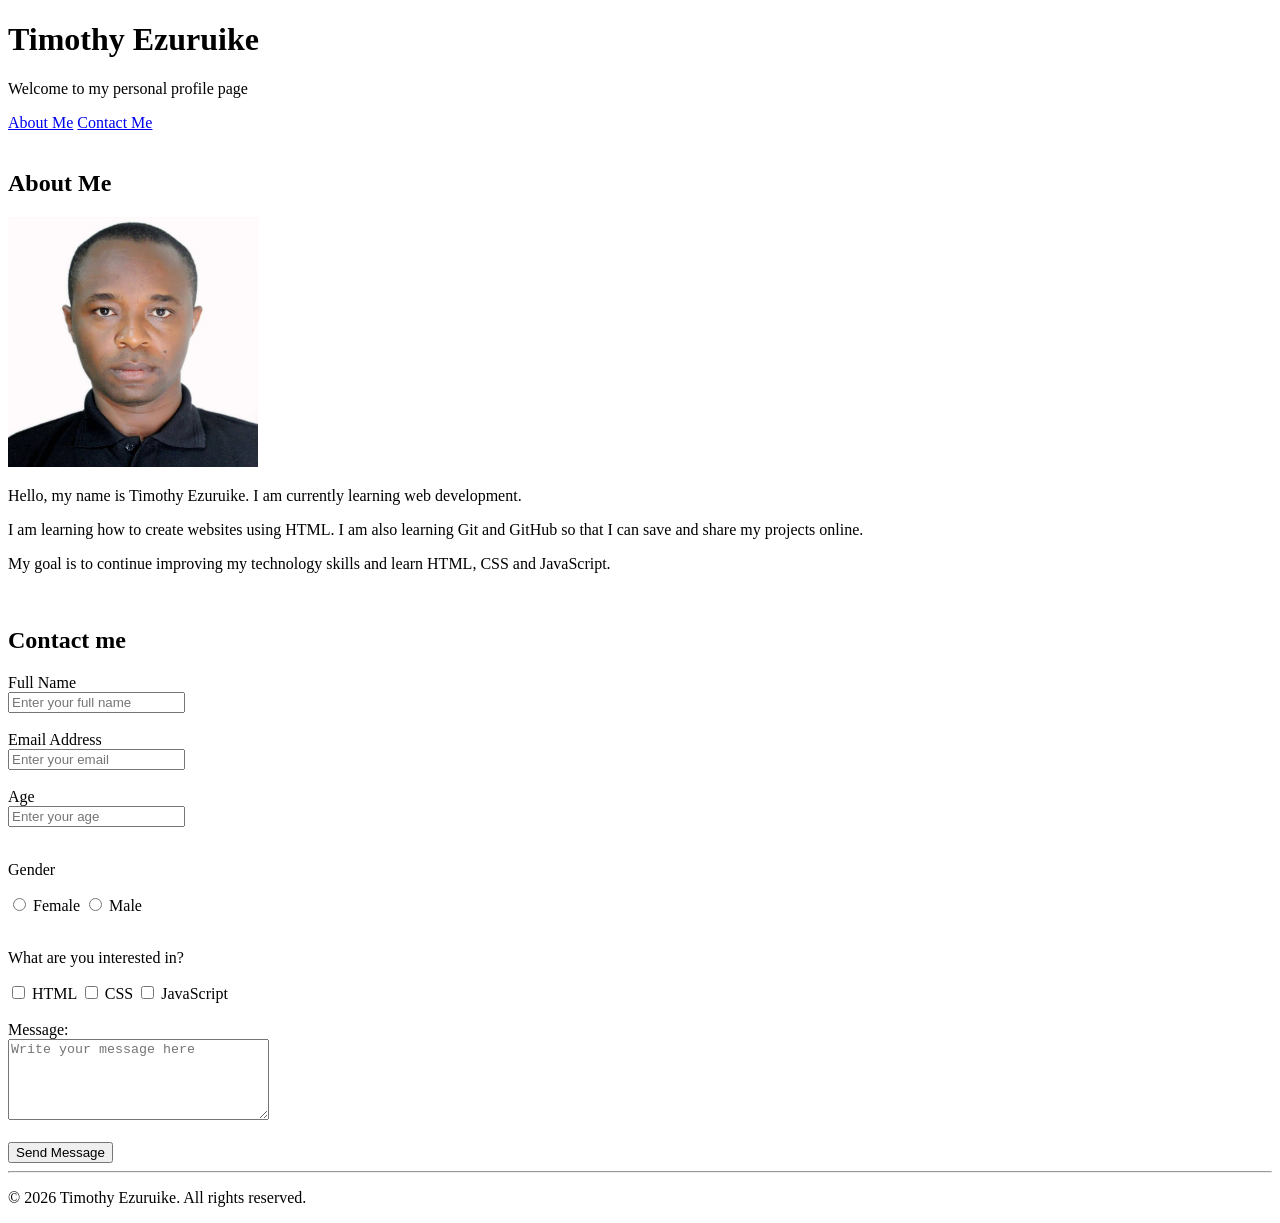
==== index.html @ df1391e5 "Add personal profile page" ====
<!DOCTYPE html>
<html lang="en">
<head>
  <meta charset="UTF-8">
  <meta name="viewport" content="width=device-width, initial-scale=1.0">
  <title>Timothy's Personal Profile</title>
</head>
<body>
  
  <!-- Header Section -->

  <header>
<h1>Timothy Ezuruike</h1>

<p>Welcome to my personal profile page</p>

<nav>
  <a href="#about">About Me</a>

  <a href="#contact">Contact Me</a>

</nav>
  </header>
  <br>

  <!-- About section  -->
  <main>

    <section id="about">

      <h2>About Me</h2>
      <img src="./my-first-project/PICTURE.jpeg" alt="Photo of Timothy" width="250">

       <p>
                Hello, my name is Timothy Ezuruike.
                I am currently learning web development.
            </p>

              <p>
                I am learning how to create websites using HTML.
                I am also learning Git and GitHub so that I can
                save and share my projects online.
            </p>

              <p>
                My goal is to continue improving my technology
                skills and learn HTML, CSS and JavaScript.
            </p>

            <br>

    </section>

    <!-- contact section -->

    <section id="contact">
      <h2>Contact me</h2>
      <form>
        <label for="name">Full Name</label>
        <br>
        <input 
        type="text"
        id="name"
        name="name"
        placeholder="Enter your full name"
        >
        <br><br>
        <label for="email">Email Address</label>
        <br>
        <input type="email"
        id="email"
        name="email"
        placeholder="Enter your email"
        >
        <br><br>
        <label for="age">Age</label>
        <br>
        <input 
        type="number"
        id="age"
        name="age"
        placeholder="Enter your age"
        
        >
        <br><br>
        <p>Gender</p>
        <input 
        type="radio"
        id="female"
        name="gender"
        value="Female"
          >
         <label for="female">Female</label>


                <input
                    type="radio"
                    id="male"
                    name="gender"
                    value="Male"
                >

                <label for="male">Male</label>

                   <br><br>


                <p>What are you interested in?</p>

                <input
                    type="checkbox"
                    id="html"
                    name="interest"
                    value="HTML"
                >

                <label for="html">HTML</label>


                <input
                    type="checkbox"
                    id="css"
                    name="interest"
                    value="CSS"
                >

                <label for="css">CSS</label>


                <input
                    type="checkbox"
                    id="javascript"
                    name="interest"
                    value="JavaScript"
                >

                <label for="javascript">JavaScript</label>


                <br><br>


                <label for="message">Message:</label>

                <br>

                <textarea
                    id="message"
                    name="message"
                    rows="5"
                    cols="30"
                    placeholder="Write your message here"
                ></textarea>


                <br><br>


                <input
                    type="submit"
                    value="Send Message"
                >
      </form>

    </section>
  </main>

    <hr>


    <!-- Footer -->

    <footer>

        <p>
            &copy; 2026 Timothy Ezuruike. All rights reserved.
        </p>

    </footer>
</body>
</html>
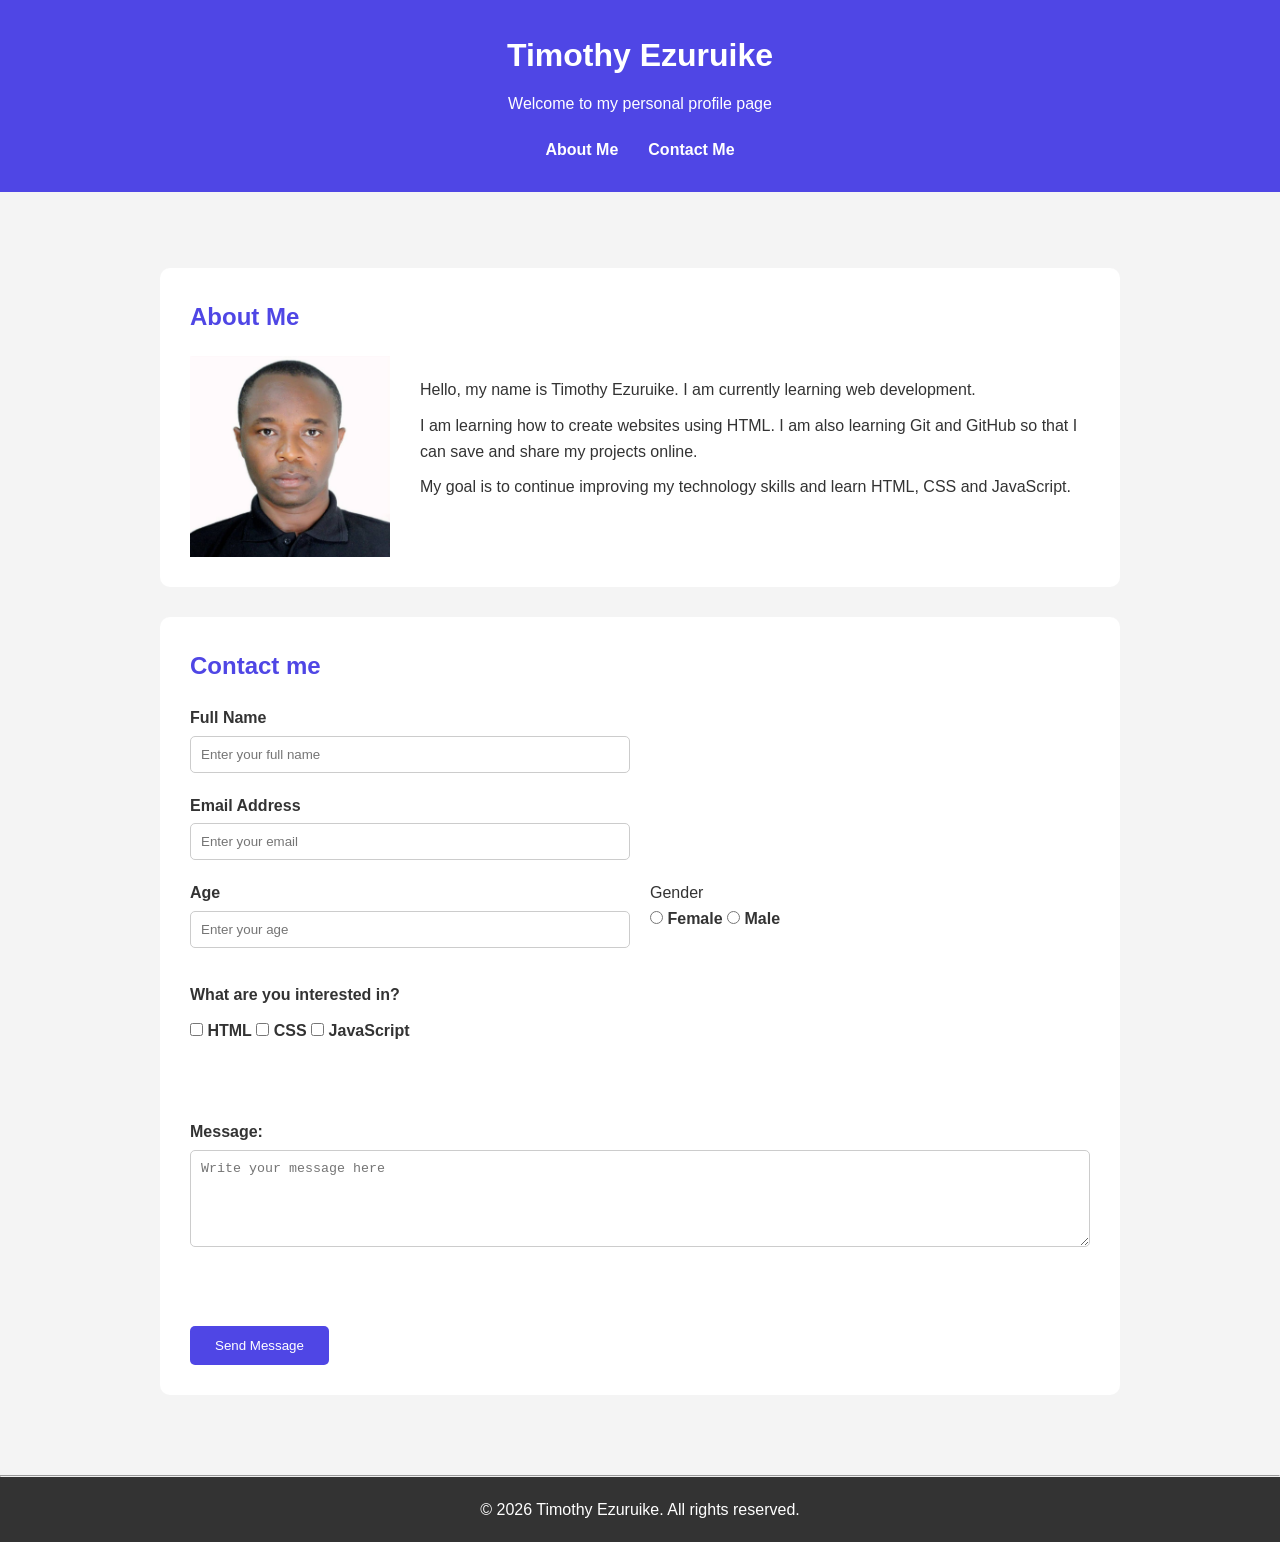
==== commit 23eba445: "Style personal profile page with CSS" ====
--- a/index.html
+++ b/index.html
@@ -4,6 +4,7 @@
   <meta charset="UTF-8">
   <meta name="viewport" content="width=device-width, initial-scale=1.0">
   <title>Timothy's Personal Profile</title>
+  <link rel="stylesheet" href="style.css">
 </head>
 <body>
   
@@ -29,9 +30,12 @@
     <section id="about">
 
       <h2>About Me</h2>
-      <img src="./my-first-project/PICTURE.jpeg" alt="Photo of Timothy" width="250">
-
-       <p>
+
+      <div class="profile-container">
+    <img src="./my-first-project/PICTURE.jpeg" alt="Photo of Timothy" width="200">
+ 
+    <div class="about-text">
+ <p>
                 Hello, my name is Timothy Ezuruike.
                 I am currently learning web development.
             </p>
@@ -48,6 +52,9 @@
             </p>
 
             <br>
+    </div>
+
+      </div>
 
     </section>
 
@@ -55,7 +62,13 @@
 
     <section id="contact">
       <h2>Contact me</h2>
+
+
       <form>
+
+       <div class="form-grid">
+
+       <div>
         <label for="name">Full Name</label>
         <br>
         <input 
@@ -64,7 +77,12 @@
         name="name"
         placeholder="Enter your full name"
         >
-        <br><br>
+       </div>
+        
+         <br><br>
+
+       <div>
+
         <label for="email">Email Address</label>
         <br>
         <input type="email"
@@ -72,7 +90,12 @@
         name="email"
         placeholder="Enter your email"
         >
+       </div>
+       
         <br><br>
+
+        <div>
+
         <label for="age">Age</label>
         <br>
         <input 
@@ -80,9 +103,12 @@
         id="age"
         name="age"
         placeholder="Enter your age"
-        
-        >
-        <br><br>
+          >
+
+        </div>
+
+
+         <div>
         <p>Gender</p>
         <input 
         type="radio"
@@ -92,8 +118,7 @@
           >
          <label for="female">Female</label>
 
-
-                <input
+               <input
                     type="radio"
                     id="male"
                     name="gender"
@@ -104,8 +129,14 @@
 
                    <br><br>
 
-
-                <p>What are you interested in?</p>
+         </div>
+
+       </div>
+
+       
+        <div class="interests">
+
+           <p>What are you interested in?</p>
 
                 <input
                     type="checkbox"
@@ -135,12 +166,15 @@
                 >
 
                 <label for="javascript">JavaScript</label>
+        </div>
 
 
                 <br><br>
 
 
-                <label for="message">Message:</label>
+               <div class="message-box">
+
+                 <label for="message">Message:</label>
 
                 <br>
 
@@ -151,15 +185,15 @@
                     cols="30"
                     placeholder="Write your message here"
                 ></textarea>
+               </div>
 
 
                 <br><br>
 
 
-                <input
-                    type="submit"
-                    value="Send Message"
-                >
+              <button type="submit">
+               Send Message
+              </button>
       </form>
 
     </section>
--- a/style.css
+++ b/style.css
@@ -0,0 +1,178 @@
+/* Remove default spacing from the browser */
+*{
+  margin: 0;
+  padding: 0;
+box-sizing: border-box;
+}
+
+/* The Entire Page */
+body {
+  font-family: Arial, sans-serif;
+  background-color: #f4f4f4;
+  color: #333333;
+  line-height: 1.6;
+}
+
+/* HEADER */
+header {
+  background-color: #4f46e5;
+  color: white;
+  text-align: center;
+  padding: 30px;
+}
+
+header h1 {
+  margin-bottom: 10px;
+}
+
+header p {
+  margin-bottom: 20px;
+}
+
+/* FLEXBOX NAVIGATION */
+
+nav {
+  display: flex;
+  justify-content: center;
+  gap: 30px;
+}
+
+nav a {
+  color: white;
+  text-decoration: none;
+  font-weight: bold;
+}
+
+nav a:hover {
+  text-decoration: underline;
+}
+
+/* MAIN CONTENT */
+main {
+  max-width: 1000px;
+  margin: 30px auto;
+  padding: 20px;
+}
+
+/* SECTIONS */
+section {
+  background-color: white;
+  padding: 30px;
+  margin-bottom: 30px;
+  border-radius: 10px;
+}
+
+section h2 {
+  margin-bottom: 20px;
+  color: #4f46e5;
+}
+
+/* FLEXBOX ABOUT SECTION */
+.profile-container {
+  display: flex;
+  align-items: center;
+  gap: 30px;
+}
+
+/* PROFILE IMAGE */
+
+profile-image {
+  width: 200px;
+  height: 200px;
+  object-fit: cover;
+  border-radius: 50%;
+}
+
+/* ABOUT TEXT */
+.about-text {
+  flex: 1;
+}
+.about-text p {
+  margin-bottom: 10px;
+}
+
+/* GRID CONTACT FORM */
+.form-grid {
+  display: grid;
+  grid-template-columns: 1fr 1fr;
+  gap: 20px;
+}
+/* LABELS */
+label{
+  font-weight: bold;
+}
+/* FORM INPUTS */
+input[type="text"],
+input[type="email"],
+input[type="number"],
+textarea{
+  width: 100%;
+  padding: 10px;
+  margin-top: 5px;
+  border: 1px solid #cccccc;
+  border-radius: 5px;
+}
+
+/* INTEREST SECTION */
+.interests {
+  margin-top: 25px;
+  margin-bottom: 25px;
+}
+.interests p {
+  margin-bottom: 10px;
+  font-weight: bold;
+}
+
+/* MESSAGE */
+.message-box {
+  margin-bottom: 20px;
+}
+textarea {
+  resize: vertical;
+}
+
+/* BUTTON */
+
+button {
+    background-color: #4f46e5;
+    color: white;
+    border: none;
+    padding: 12px 25px;
+    border-radius: 5px;
+    cursor: pointer;
+}
+
+button:hover {
+    background-color: #3730a3;
+}
+
+
+/* FOOTER */
+
+footer {
+    background-color: #333333;
+    color: white;
+    text-align: center;
+    padding: 20px;
+}
+/* RESPONSIVE DESIGN */
+
+@media (max-width: 700px) {
+
+    .profile-container {
+        flex-direction: column;
+        text-align: center;
+    }
+
+
+    .form-grid {
+        grid-template-columns: 1fr;
+    }
+
+
+    nav {
+        flex-direction: column;
+        gap: 10px;
+    }
+
+}
